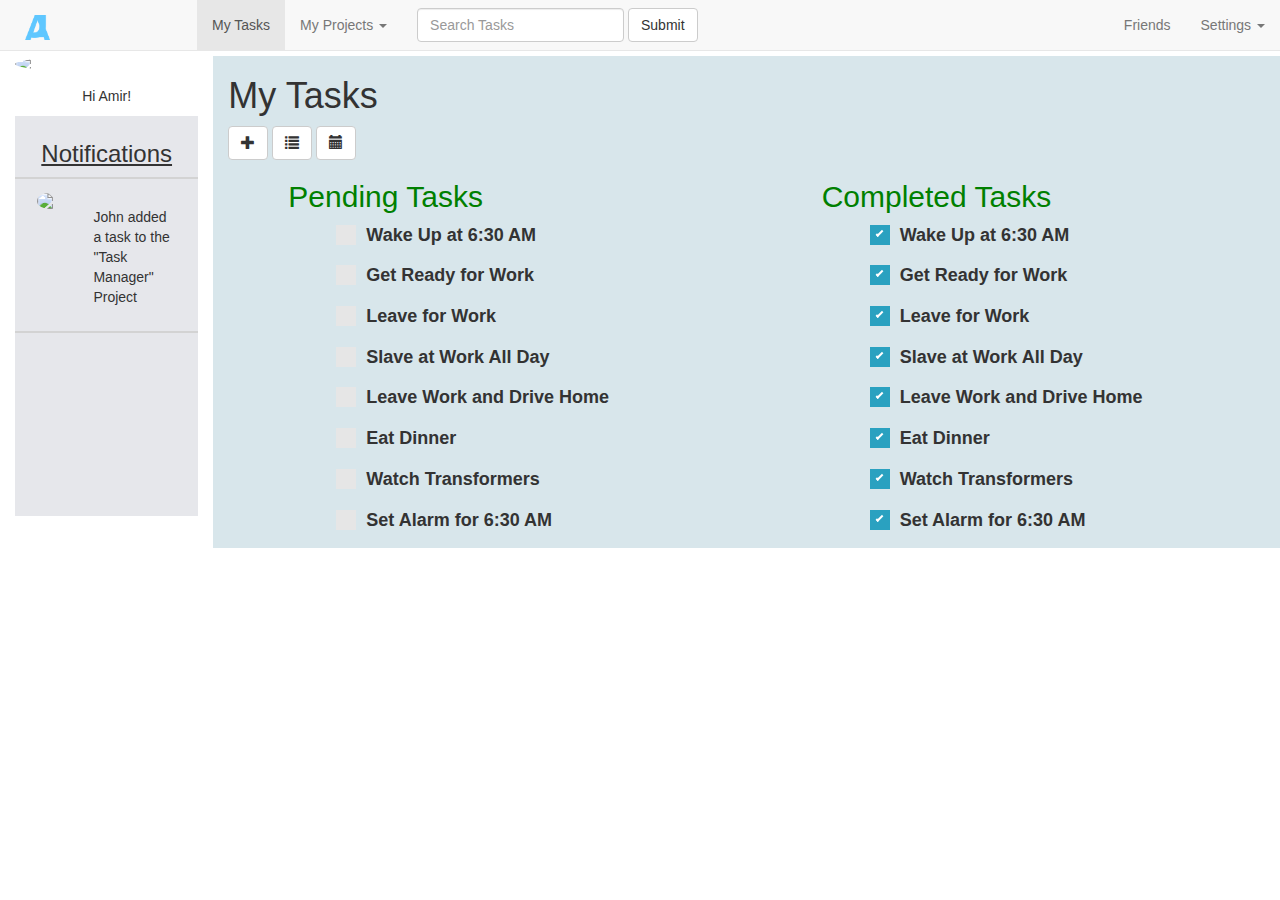
==== friendsList.html @ aec63d38 "addings friendsList and profileSettings pages" ====
<!doctype html>
<html>
	<head>
		<title>Task Manager</title>

		<meta charset="utf-8" />
		<meta http-equiv="Content-type" content="text/html; charset=utf-8" />
		<meta name="viewport" content="width=device-width, initial-scale=1" />  
		 <link href="css/bootstrap.min.css" rel="stylesheet">
		 <link href="css/formControl.css" rel="stylesheet">
		 <link href="css/style.css" rel="stylesheet">
	</head>

	<body>
		<nav class="navbar navbar-default navbar-fixed-top">
			  <div class="container-fluid">
				<!-- Brand and toggle get grouped for better mobile display -->
				<div class="navbar-header">
				  <button type="button" class="navbar-toggle collapsed" data-toggle="collapse" data-target="#bs-example-navbar-collapse-1" aria-expanded="false">
					<span class="sr-only">Toggle navigation</span>
					<span class="icon-bar"></span>
					<span class="icon-bar"></span>
					<span class="icon-bar"></span>
				  </button>
				  <a class="navbar-brand" href="#"><img alt="Brand" src="images/BlueAJLogoSmall.png"></a>
				</div>

				<!-- Collect the nav links, forms, and other content for toggling -->
				<div class="collapse navbar-collapse" id="bs-example-navbar-collapse-1">
				  <ul class="nav navbar-nav">
					<li class="active"><a href="#">My Tasks <span class="sr-only">(current)</span></a></li>
					
					<li class="dropdown">
					  <a href="#" class="dropdown-toggle" data-toggle="dropdown" role="button" aria-haspopup="true" aria-expanded="false">My Projects <span class="caret"></span></a>
					  <ul class="dropdown-menu">
						<li><a href="#">Create New</a></li>
						<li><a href="#">Another action</a></li>
						<li><a href="#">Something else here</a></li>
						<li role="separator" class="divider"></li>
						<li><a href="#">Separated link</a></li>
						<li role="separator" class="divider"></li>
						<li><a href="#">One more separated link</a></li>
					  </ul>
					</li>
				  </ul>
				  <form class="navbar-form navbar-left" role="search">
					<div class="form-group">
					  <input type="text" class="form-control" placeholder="Search Tasks">
					  </div>
					<button type="submit" class="btn btn-default">Submit</button>
				  </form>
				  <ul class="nav navbar-nav navbar-right">
					<li><a href="#">Friends</a></li>
					<li class="dropdown">
					  <a href="#" class="dropdown-toggle" data-toggle="dropdown" role="button" aria-haspopup="true" aria-expanded="false">Settings <span class="caret"></span></a>
					  <ul class="dropdown-menu">
						<li><a href="#">Action</a></li>
						<li><a href="#">Another action</a></li>
						<li><a href="#">Something else here</a></li>
						<li role="separator" class="divider"></li>
						<li><a href="#">Separated link</a></li>
					  </ul>
					</li>
				  </ul>
				</div><!-- /.navbar-collapse -->
			  </div><!-- /.container-fluid -->
			</nav>
		
		
		
		
		
		
		<div class="container-fluid">
			<div class="row" id="top">
				<div class="col-md-2" id="myTasksProfile">
					<img class="img-circle img-responsive" id="profile" src="https://scontent-yyz1-1.xx.fbcdn.net/v/t1.0-9/13230181_10209511198476505_9054185659490531765_n.jpg?oh=b587cdbf4bf3f925a7861b6a8ab6aedd&oe=57D8253F">
					<p>Hi Amir!</p>
					<div id="notifications">
					
						<h3>Notifications</h3>
						<div class="notificationAddedTask" id="notificationFirst">
								
								<div class="col-xs-4">
								<img class="img-circle img-responsive" src="https://scontent-yyz1-1.xx.fbcdn.net/v/t1.0-9/12074488_10153265371832252_4971633575690666185_n.jpg?oh=6da14179ede837c2442069ca906ab055&oe=58067494">
								</div>
								<div class="col-xs-8">
								<p>John added a task to the "Task Manager" Project</p>
								</div>
						
						</div>
						
					</div>
				</div>
				<div class="col-md-10" id="myTasks" >
					<h1>My Tasks</h1>
					<button type="button" class="btn btn-default" aria-label="Left Align">
					  <span class="glyphicon glyphicon-plus" aria-hidden="true"></span>
					</button>
					<button type="button" class="btn btn-default" aria-label="Left Align">
					  <span class="glyphicon glyphicon-list" aria-hidden="true"></span>
					</button>
					<button type="button" class="btn btn-default" aria-label="Left Align">
					  <span class="glyphicon glyphicon-calendar" aria-hidden="true"></span>
					</button>
					
					
					
					
					
					
					<div class="row">
						<div class="col-md-6 tasks" id="pendingTasks">
								<h2>Pending Tasks</h2>
								<label class="control control--checkbox">Wake Up at 6:30 AM
								<input type="checkbox"/>
								<div class="control__indicator"></div>
								</label>
								
								<label class="control control--checkbox">Get Ready for Work
								<input type="checkbox"/>
								<div class="control__indicator"></div>
								</label>
								
								<label class="control control--checkbox">Leave for Work
								<input type="checkbox" />
								<div class="control__indicator"></div>
								</label>
								
								<label class="control control--checkbox">Slave at Work All Day
								<input type="checkbox" />
								<div class="control__indicator"></div>
								</label>
								
								<label class="control control--checkbox">Leave Work and Drive Home
								<input type="checkbox" />
								<div class="control__indicator"></div>
								</label>
								
								<label class="control control--checkbox">Eat Dinner
								<input type="checkbox" />
								<div class="control__indicator"></div>
								</label>
								
								<label class="control control--checkbox">Watch Transformers
								<input type="checkbox"/>
								<div class="control__indicator"></div>
								</label>
								
								<label class="control control--checkbox">Set Alarm for 6:30 AM
								<input type="checkbox" />
								<div class="control__indicator"></div>
								</label>
						</div>
						<div class="col-md-6 tasks" id="completedTasks">
							<h2>Completed Tasks</h2>
							<label class="control control--checkbox">Wake Up at 6:30 AM
							<input type="checkbox" checked="checked"/>
							<div class="control__indicator"></div>
							</label>
							
							<label class="control control--checkbox">Get Ready for Work
							<input type="checkbox" checked="checked"/>
							<div class="control__indicator"></div>
							</label>
							
							<label class="control control--checkbox">Leave for Work
							<input type="checkbox" checked="checked"/>
							<div class="control__indicator"></div>
							</label>
							
							<label class="control control--checkbox">Slave at Work All Day
							<input type="checkbox" checked="checked"/>
							<div class="control__indicator"></div>
							</label>
							
							<label class="control control--checkbox">Leave Work and Drive Home
							<input type="checkbox" checked="checked"/>
							<div class="control__indicator"></div>
							</label>
							
							<label class="control control--checkbox">Eat Dinner
							<input type="checkbox" checked="checked"/>
							<div class="control__indicator"></div>
							</label>
							
							<label class="control control--checkbox">Watch Transformers
							<input type="checkbox" checked="checked"/>
							<div class="control__indicator"></div>
							</label>
							
							<label class="control control--checkbox">Set Alarm for 6:30 AM
							<input type="checkbox" checked="checked"/>
							<div class="control__indicator"></div>
							</label>
					</div>
					</div>
				</div>
			</div>
		</div>
		 

		<!-- jQuery (necessary for Bootstrap's JavaScript plugins) -->
		<script src="https://ajax.googleapis.com/ajax/libs/jquery/1.11.3/jquery.min.js"></script>
		<!-- Include all compiled plugins (below), or include individual files as needed -->
		<script src="js/bootstrap.min.js"></script>
	</body>
</html>
---- css/formControl.css ----
.control-group {
  display: inline-block;
  vertical-align: top;
  background: #fff;
  text-align: left;
  box-shadow: 0 1px 2px rgba(0,0,0,0.1);
  padding: 30px;
  width: 200px;
  height: 210px;
  margin: 10px;
}
.control {
	display: block;
  position: relative;
  padding-left: 30px;
  margin-bottom: 15px;
  cursor: pointer;
  font-size: 18px;
}
.control input {
  position: absolute;
  z-index: -1;
  opacity: 0;
}
.control__indicator {
  position: absolute;
  top: 2px;
  left: 0;
  height: 20px;
  width: 20px;
  background: #e6e6e6;
}
.control--radio .control__indicator {
  border-radius: 50%;
}
.control:hover input ~ .control__indicator,
.control input:focus ~ .control__indicator {
  background: #ccc;
}
.control input:checked ~ .control__indicator {
  background: #2aa1c0;
}
.control:hover input:not([disabled]):checked ~ .control__indicator,
.control input:checked:focus ~ .control__indicator {
  background: #0e647d;
}
.control input:disabled ~ .control__indicator {
  background: #e6e6e6;
  opacity: 0.6;
  pointer-events: none;
}
.control__indicator:after {
  content: '';
  position: absolute;
  display: none;
}
.control input:checked ~ .control__indicator:after {
  display: block;
}
.control--checkbox .control__indicator:after {
  left: 8px;
  top: 4px;
  width: 3px;
  height: 8px;
  border: solid #fff;
  border-width: 0 2px 2px 0;
  transform: rotate(45deg);
}
.control--checkbox input:disabled ~ .control__indicator:after {
  border-color: #7b7b7b;
}
.control--radio .control__indicator:after {
  left: 7px;
  top: 7px;
  height: 6px;
  width: 6px;
  border-radius: 50%;
  background: #fff;
}
.control--radio input:disabled ~ .control__indicator:after {
  background: #7b7b7b;
}
.select {
  position: relative;
  display: inline-block;
  margin-bottom: 15px;
  width: 100%;
}
.select select {
  display: inline-block;
  width: 100%;
  cursor: pointer;
  padding: 10px 15px;
  outline: 0;
  border: 0;
  border-radius: 0;
  background: #e6e6e6;
  color: #7b7b7b;
  appearance: none;
  -webkit-appearance: none;
  -moz-appearance: none;
}
.select select::-ms-expand {
  display: none;
}
.select select:hover,
.select select:focus {
  color: #000;
  background: #ccc;
}
.select select:disabled {
  opacity: 0.5;
  pointer-events: none;
}
.select__arrow {
  position: absolute;
  top: 16px;
  right: 15px;
  width: 0;
  height: 0;
  pointer-events: none;
  border-style: solid;
  border-width: 8px 5px 0 5px;
  border-color: #7b7b7b transparent transparent transparent;
}
.select select:hover ~ .select__arrow,
.select select:focus ~ .select__arrow {
  border-top-color: #000;
}
.select select:disabled ~ .select__arrow {
  border-top-color: #ccc;
}
---- css/style.css ----
nav img {
	width:15%;
	margin-left:10px;
}
#loginpage{
	background: linear-gradient(
		rgba(255,255,255,0.1), 
		rgba(195,238,217,0.4)
	  ),url(../images/background.jpg) no-repeat center center fixed; 
  -webkit-background-size: cover;
  -moz-background-size: cover;
  -o-background-size: cover;
  background-size: cover;
}
#myTasks{
	background-color:#D8E6EB;
	height:100%;
}
#top {
	margin-top:4em;
}
.tasks h2
{
 margin-left :2em;
 color:green;
}
.tasks label
{
 margin-left :6em;
}
#myTasksProfile {
	text-align:center;
}

#myTasksProfile p {
	margin-top:1em;
}
#notifications
{
	height:400px;
	overflow:scroll;
	background-color:#e6e7eb;
}
#notifications h3
{
	text-decoration:underline;
	padding-top:0.2em;
}
#notifications p
{
	text-align:left;
}
#notificationFirst
{
	border-top: 2px solid lightgrey;
}

.notificationAddedTask
{
	padding:1em 0.5em;
	overflow:hidden;
	border-bottom: 2px solid lightgrey;
}
.vertical-center{
    position: fixed;
    top: 50%;
	left:50%;
	-webkit-transform: translateY(-50%);
  -ms-transform: translateY(-50%);
    transform: translateY(-50%);
	
}
.vertical-center-row{
    position: absolute;
    top: 50%;
	-webkit-transform: translateY(-50%);
  -ms-transform: translateY(-50%);
    transform: translateY(-50%);
	
}
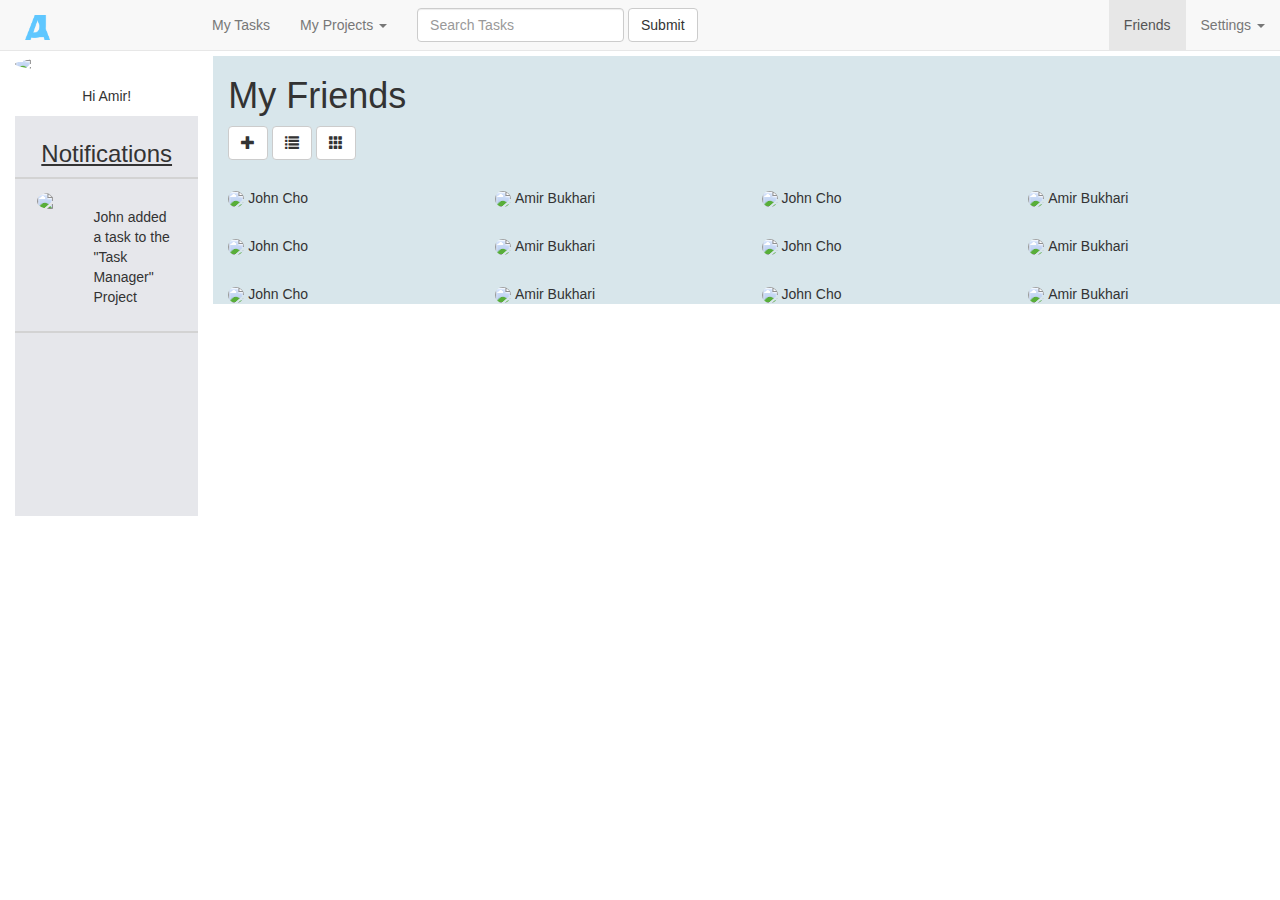
==== commit 6050b532: "friendslist" ====
--- a/friendsList.html
+++ b/friendsList.html
@@ -2,69 +2,69 @@
 <html>
 	<head>
 		<title>Task Manager</title>
-
+		
 		<meta charset="utf-8" />
 		<meta http-equiv="Content-type" content="text/html; charset=utf-8" />
 		<meta name="viewport" content="width=device-width, initial-scale=1" />  
-		 <link href="css/bootstrap.min.css" rel="stylesheet">
-		 <link href="css/formControl.css" rel="stylesheet">
-		 <link href="css/style.css" rel="stylesheet">
+		<link href="css/bootstrap.min.css" rel="stylesheet">
+		<link href="css/formControl.css" rel="stylesheet">
+		<link href="css/style.css" rel="stylesheet">
 	</head>
-
+	
 	<body>
 		<nav class="navbar navbar-default navbar-fixed-top">
-			  <div class="container-fluid">
+			<div class="container-fluid">
 				<!-- Brand and toggle get grouped for better mobile display -->
 				<div class="navbar-header">
-				  <button type="button" class="navbar-toggle collapsed" data-toggle="collapse" data-target="#bs-example-navbar-collapse-1" aria-expanded="false">
-					<span class="sr-only">Toggle navigation</span>
-					<span class="icon-bar"></span>
-					<span class="icon-bar"></span>
-					<span class="icon-bar"></span>
-				  </button>
-				  <a class="navbar-brand" href="#"><img alt="Brand" src="images/BlueAJLogoSmall.png"></a>
+					<button type="button" class="navbar-toggle collapsed" data-toggle="collapse" data-target="#bs-example-navbar-collapse-1" aria-expanded="false">
+						<span class="sr-only">Toggle navigation</span>
+						<span class="icon-bar"></span>
+						<span class="icon-bar"></span>
+						<span class="icon-bar"></span>
+					</button>
+					<a class="navbar-brand" href="#"><img alt="Brand" src="images/BlueAJLogoSmall.png"></a>
 				</div>
-
+				
 				<!-- Collect the nav links, forms, and other content for toggling -->
 				<div class="collapse navbar-collapse" id="bs-example-navbar-collapse-1">
-				  <ul class="nav navbar-nav">
-					<li class="active"><a href="#">My Tasks <span class="sr-only">(current)</span></a></li>
-					
-					<li class="dropdown">
-					  <a href="#" class="dropdown-toggle" data-toggle="dropdown" role="button" aria-haspopup="true" aria-expanded="false">My Projects <span class="caret"></span></a>
-					  <ul class="dropdown-menu">
-						<li><a href="#">Create New</a></li>
-						<li><a href="#">Another action</a></li>
-						<li><a href="#">Something else here</a></li>
-						<li role="separator" class="divider"></li>
-						<li><a href="#">Separated link</a></li>
-						<li role="separator" class="divider"></li>
-						<li><a href="#">One more separated link</a></li>
-					  </ul>
-					</li>
-				  </ul>
-				  <form class="navbar-form navbar-left" role="search">
-					<div class="form-group">
-					  <input type="text" class="form-control" placeholder="Search Tasks">
-					  </div>
-					<button type="submit" class="btn btn-default">Submit</button>
-				  </form>
-				  <ul class="nav navbar-nav navbar-right">
-					<li><a href="#">Friends</a></li>
-					<li class="dropdown">
-					  <a href="#" class="dropdown-toggle" data-toggle="dropdown" role="button" aria-haspopup="true" aria-expanded="false">Settings <span class="caret"></span></a>
-					  <ul class="dropdown-menu">
-						<li><a href="#">Action</a></li>
-						<li><a href="#">Another action</a></li>
-						<li><a href="#">Something else here</a></li>
-						<li role="separator" class="divider"></li>
-						<li><a href="#">Separated link</a></li>
-					  </ul>
-					</li>
-				  </ul>
+					<ul class="nav navbar-nav">
+						<li><a href="myTasks.html">My Tasks <span class="sr-only">(current)</span></a></li>
+						
+						<li class="dropdown">
+							<a href="#" class="dropdown-toggle" data-toggle="dropdown" role="button" aria-haspopup="true" aria-expanded="false">My Projects <span class="caret"></span></a>
+							<ul class="dropdown-menu">
+								<li><a href="#">Create New</a></li>
+								<li><a href="#">Another action</a></li>
+								<li><a href="#">Something else here</a></li>
+								<li role="separator" class="divider"></li>
+								<li><a href="#">Separated link</a></li>
+								<li role="separator" class="divider"></li>
+								<li><a href="#">One more separated link</a></li>
+							</ul>
+						</li>
+					</ul>
+					<form class="navbar-form navbar-left" role="search">
+						<div class="form-group">
+							<input type="text" class="form-control" placeholder="Search Tasks">
+						</div>
+						<button type="submit" class="btn btn-default">Submit</button>
+					</form>
+					<ul class="nav navbar-nav navbar-right">
+						<li  class="active"><a href="friendsList.html">Friends</a></li>
+						<li class="dropdown">
+							<a href="#" class="dropdown-toggle" data-toggle="dropdown" role="button" aria-haspopup="true" aria-expanded="false">Settings <span class="caret"></span></a>
+							<ul class="dropdown-menu">
+								<li><a href="#">Action</a></li>
+								<li><a href="#">Another action</a></li>
+								<li><a href="#">Something else here</a></li>
+								<li role="separator" class="divider"></li>
+								<li><a href="#">Separated link</a></li>
+							</ul>
+						</li>
+					</ul>
 				</div><!-- /.navbar-collapse -->
-			  </div><!-- /.container-fluid -->
-			</nav>
+			</div><!-- /.container-fluid -->
+		</nav>
 		
 		
 		
@@ -77,129 +77,157 @@
 					<img class="img-circle img-responsive" id="profile" src="https://scontent-yyz1-1.xx.fbcdn.net/v/t1.0-9/13230181_10209511198476505_9054185659490531765_n.jpg?oh=b587cdbf4bf3f925a7861b6a8ab6aedd&oe=57D8253F">
 					<p>Hi Amir!</p>
 					<div id="notifications">
-					
+						
 						<h3>Notifications</h3>
 						<div class="notificationAddedTask" id="notificationFirst">
-								
-								<div class="col-xs-4">
-								<img class="img-circle img-responsive" src="https://scontent-yyz1-1.xx.fbcdn.net/v/t1.0-9/12074488_10153265371832252_4971633575690666185_n.jpg?oh=6da14179ede837c2442069ca906ab055&oe=58067494">
-								</div>
-								<div class="col-xs-8">
+							
+							<div class="col-xs-4">
+								<img class="img-circle img-responsive" src="https://scontent-yyz1-1.xx.fbcdn.net/v/t1.0-9/12074488_10153265371832252_4971633575690666185_n.jpg?oh=6da14179ede837c2442069ca906ab055&oe=58067494">
+							</div>
+							<div class="col-xs-8">
 								<p>John added a task to the "Task Manager" Project</p>
-								</div>
-						
+							</div>
+							
 						</div>
 						
 					</div>
 				</div>
 				<div class="col-md-10" id="myTasks" >
-					<h1>My Tasks</h1>
+					<h1>My Friends</h1>
 					<button type="button" class="btn btn-default" aria-label="Left Align">
-					  <span class="glyphicon glyphicon-plus" aria-hidden="true"></span>
+						<span class="glyphicon glyphicon-plus" aria-hidden="true"></span>
 					</button>
 					<button type="button" class="btn btn-default" aria-label="Left Align">
-					  <span class="glyphicon glyphicon-list" aria-hidden="true"></span>
+						<span class="glyphicon glyphicon-list" aria-hidden="true"></span>
 					</button>
 					<button type="button" class="btn btn-default" aria-label="Left Align">
-					  <span class="glyphicon glyphicon-calendar" aria-hidden="true"></span>
-					</button>
-					
-					
-					
-					
-					
-					
-					<div class="row">
-						<div class="col-md-6 tasks" id="pendingTasks">
-								<h2>Pending Tasks</h2>
-								<label class="control control--checkbox">Wake Up at 6:30 AM
-								<input type="checkbox"/>
-								<div class="control__indicator"></div>
-								</label>
-								
-								<label class="control control--checkbox">Get Ready for Work
-								<input type="checkbox"/>
-								<div class="control__indicator"></div>
-								</label>
-								
-								<label class="control control--checkbox">Leave for Work
-								<input type="checkbox" />
-								<div class="control__indicator"></div>
-								</label>
-								
-								<label class="control control--checkbox">Slave at Work All Day
-								<input type="checkbox" />
-								<div class="control__indicator"></div>
-								</label>
-								
-								<label class="control control--checkbox">Leave Work and Drive Home
-								<input type="checkbox" />
-								<div class="control__indicator"></div>
-								</label>
-								
-								<label class="control control--checkbox">Eat Dinner
-								<input type="checkbox" />
-								<div class="control__indicator"></div>
-								</label>
-								
-								<label class="control control--checkbox">Watch Transformers
-								<input type="checkbox"/>
-								<div class="control__indicator"></div>
-								</label>
-								
-								<label class="control control--checkbox">Set Alarm for 6:30 AM
-								<input type="checkbox" />
-								<div class="control__indicator"></div>
-								</label>
-						</div>
-						<div class="col-md-6 tasks" id="completedTasks">
-							<h2>Completed Tasks</h2>
-							<label class="control control--checkbox">Wake Up at 6:30 AM
-							<input type="checkbox" checked="checked"/>
-							<div class="control__indicator"></div>
-							</label>
-							
-							<label class="control control--checkbox">Get Ready for Work
-							<input type="checkbox" checked="checked"/>
-							<div class="control__indicator"></div>
-							</label>
-							
-							<label class="control control--checkbox">Leave for Work
-							<input type="checkbox" checked="checked"/>
-							<div class="control__indicator"></div>
-							</label>
-							
-							<label class="control control--checkbox">Slave at Work All Day
-							<input type="checkbox" checked="checked"/>
-							<div class="control__indicator"></div>
-							</label>
-							
-							<label class="control control--checkbox">Leave Work and Drive Home
-							<input type="checkbox" checked="checked"/>
-							<div class="control__indicator"></div>
-							</label>
-							
-							<label class="control control--checkbox">Eat Dinner
-							<input type="checkbox" checked="checked"/>
-							<div class="control__indicator"></div>
-							</label>
-							
-							<label class="control control--checkbox">Watch Transformers
-							<input type="checkbox" checked="checked"/>
-							<div class="control__indicator"></div>
-							</label>
-							
-							<label class="control control--checkbox">Set Alarm for 6:30 AM
-							<input type="checkbox" checked="checked"/>
-							<div class="control__indicator"></div>
-							</label>
+						<span class="glyphicon glyphicon-th" aria-hidden="true"></span>
+					</button>
+					
+					
+					
+					
+					<div class="row friendrow">
+						<div class="col-md-3">
+							<div class="friend">
+								
+								
+								<img class="img-circle img-responsive" src="https://scontent-yyz1-1.xx.fbcdn.net/v/t1.0-9/12074488_10153265371832252_4971633575690666185_n.jpg?oh=6da14179ede837c2442069ca906ab055&oe=58067494">
+								<p>John Cho</p>
+								
+							</div>
+							</div>
+							<div class="col-md-3">
+							<div class="friend">
+								
+								
+								<img class="img-circle img-responsive" src="https://scontent-yyz1-1.xx.fbcdn.net/v/t1.0-9/13230181_10209511198476505_9054185659490531765_n.jpg?oh=b587cdbf4bf3f925a7861b6a8ab6aedd&oe=57D8253F">
+								<p>Amir Bukhari</p>
+								
+							</div>
+						</div>
+						<div class="col-md-3">
+							<div class="friend">
+								
+								
+								<img class="img-circle img-responsive" src="https://scontent-yyz1-1.xx.fbcdn.net/v/t1.0-9/12074488_10153265371832252_4971633575690666185_n.jpg?oh=6da14179ede837c2442069ca906ab055&oe=58067494">
+								<p>John Cho</p>
+								
+							</div>
+						</div>
+							<div class="col-md-3">
+							<div class="friend">
+								
+								
+								<img class="img-circle img-responsive" src="https://scontent-yyz1-1.xx.fbcdn.net/v/t1.0-9/13230181_10209511198476505_9054185659490531765_n.jpg?oh=b587cdbf4bf3f925a7861b6a8ab6aedd&oe=57D8253F">
+								<p>Amir Bukhari</p>
+								
+							</div>
+						</div>
 					</div>
+					<div class="row friendrow">
+						<div class="col-md-3">
+							<div class="friend">
+								
+								
+								<img class="img-circle img-responsive" src="https://scontent-yyz1-1.xx.fbcdn.net/v/t1.0-9/12074488_10153265371832252_4971633575690666185_n.jpg?oh=6da14179ede837c2442069ca906ab055&oe=58067494">
+								<p>John Cho</p>
+								
+							</div>
+							</div>
+							<div class="col-md-3">
+							<div class="friend">
+								
+								
+								<img class="img-circle img-responsive" src="https://scontent-yyz1-1.xx.fbcdn.net/v/t1.0-9/13230181_10209511198476505_9054185659490531765_n.jpg?oh=b587cdbf4bf3f925a7861b6a8ab6aedd&oe=57D8253F">
+								<p>Amir Bukhari</p>
+								
+							</div>
+						</div>
+						<div class="col-md-3">
+							<div class="friend">
+								
+								
+								<img class="img-circle img-responsive" src="https://scontent-yyz1-1.xx.fbcdn.net/v/t1.0-9/12074488_10153265371832252_4971633575690666185_n.jpg?oh=6da14179ede837c2442069ca906ab055&oe=58067494">
+								<p>John Cho</p>
+								
+							</div>
+						</div>
+							<div class="col-md-3">
+							<div class="friend">
+								
+								
+								<img class="img-circle img-responsive" src="https://scontent-yyz1-1.xx.fbcdn.net/v/t1.0-9/13230181_10209511198476505_9054185659490531765_n.jpg?oh=b587cdbf4bf3f925a7861b6a8ab6aedd&oe=57D8253F">
+								<p>Amir Bukhari</p>
+								
+							</div>
+						</div>
+						</div>
+						<div class="row friendrow">
+						<div class="col-md-3">
+							<div class="friend">
+								
+								
+								<img class="img-circle img-responsive" src="https://scontent-yyz1-1.xx.fbcdn.net/v/t1.0-9/12074488_10153265371832252_4971633575690666185_n.jpg?oh=6da14179ede837c2442069ca906ab055&oe=58067494">
+								<p>John Cho</p>
+								
+							</div>
+							</div>
+							<div class="col-md-3">
+							<div class="friend">
+								
+								
+								<img class="img-circle img-responsive" src="https://scontent-yyz1-1.xx.fbcdn.net/v/t1.0-9/13230181_10209511198476505_9054185659490531765_n.jpg?oh=b587cdbf4bf3f925a7861b6a8ab6aedd&oe=57D8253F">
+								<p>Amir Bukhari</p>
+								
+							</div>
+						</div>
+						<div class="col-md-3">
+							<div class="friend">
+								
+								
+								<img class="img-circle img-responsive" src="https://scontent-yyz1-1.xx.fbcdn.net/v/t1.0-9/12074488_10153265371832252_4971633575690666185_n.jpg?oh=6da14179ede837c2442069ca906ab055&oe=58067494">
+								<p>John Cho</p>
+								
+							</div>
+						</div>
+							<div class="col-md-3">
+							<div class="friend">
+								
+								
+								<img class="img-circle img-responsive" src="https://scontent-yyz1-1.xx.fbcdn.net/v/t1.0-9/13230181_10209511198476505_9054185659490531765_n.jpg?oh=b587cdbf4bf3f925a7861b6a8ab6aedd&oe=57D8253F">
+								<p>Amir Bukhari</p>
+								
+							</div>
+						</div>
+						</div>
 					</div>
+					
 				</div>
 			</div>
 		</div>
-		 
-
+		
+		
 		<!-- jQuery (necessary for Bootstrap's JavaScript plugins) -->
 		<script src="https://ajax.googleapis.com/ajax/libs/jquery/1.11.3/jquery.min.js"></script>
 		<!-- Include all compiled plugins (below), or include individual files as needed -->
--- a/css/style.css
+++ b/css/style.css
@@ -55,6 +55,22 @@
 	border-top: 2px solid lightgrey;
 }
 
+.friendrow
+{
+margin-top:2em;
+
+}
+.friend img
+{
+	width:30%;
+	vertical-align:middle;
+	display:inline;
+}
+.friend p
+{
+	display:inline;
+}
+
 .notificationAddedTask
 {
 	padding:1em 0.5em;
